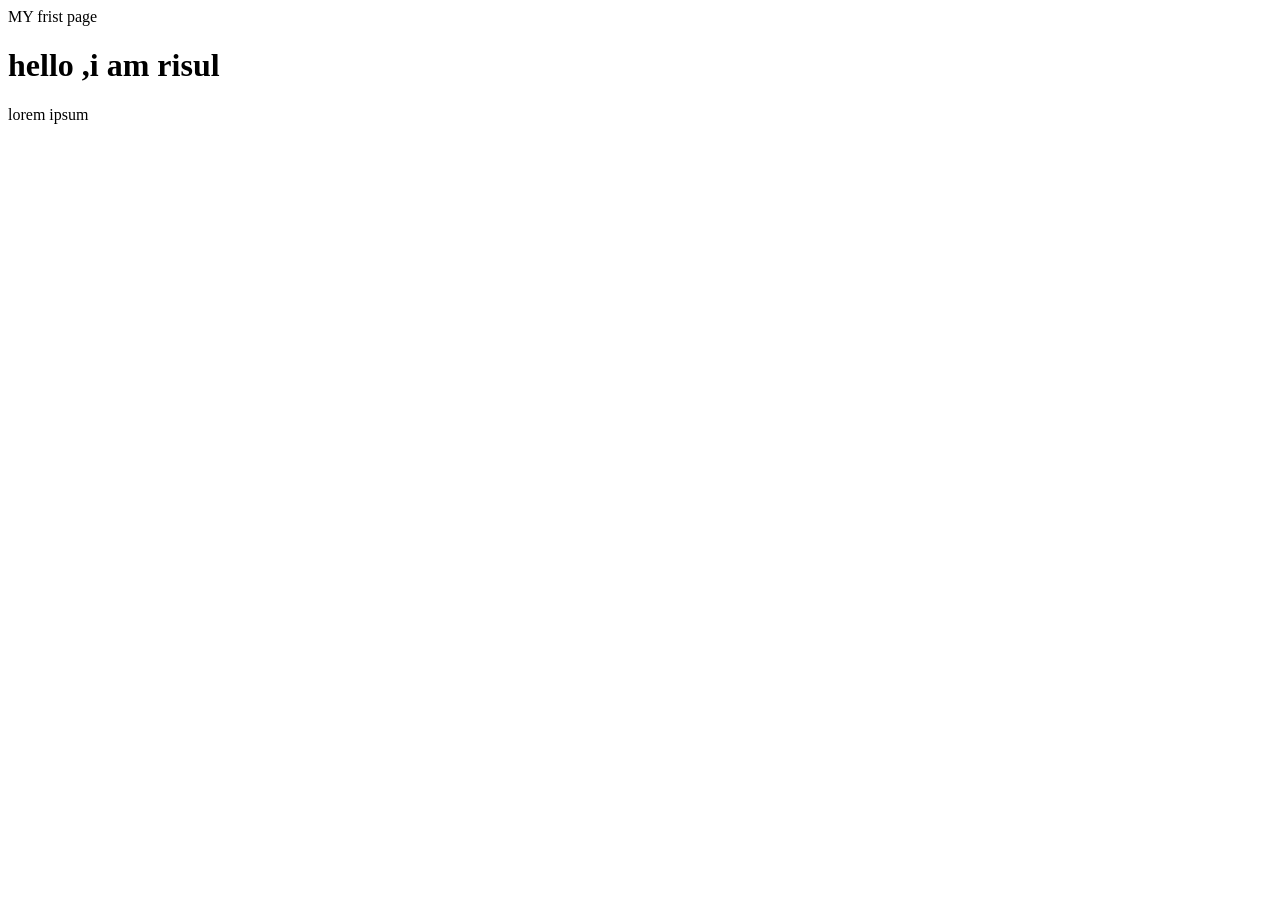
==== index.html @ a31e23ae "new" ====
<!DOCTYPE html>
<html lang="en"
<html>
    <meta charset="UTF-8"
    <title>MY frist page
    </title>
    <body>
        <h1>
            hello ,i am risul
        </h1>
        <p> lorem ipsum</p>
    </body>
</html>
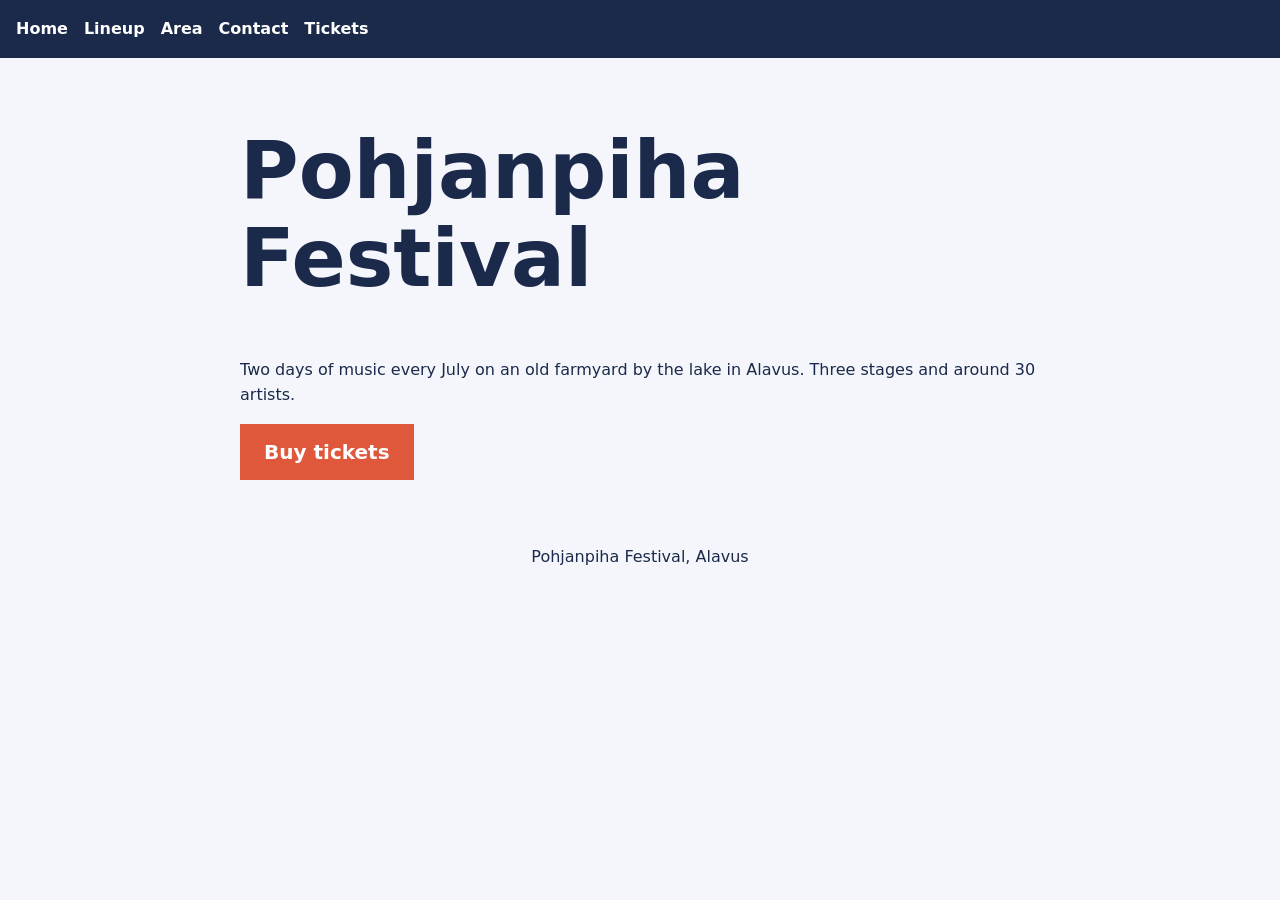
==== commit caa6b14f: "css/style.css Add base styles with Harbour colours" ====
--- a/index.html
+++ b/index.html
@@ -1,13 +1,29 @@
 <!DOCTYPE html>
-<html lang="en"
-<html>
-    <meta charset="UTF-8"
-    <title>MY frist page
-    </title>
-    <body>
-        <h1>
-            hello ,i am risul
-        </h1>
-        <p> lorem ipsum</p>
-    </body>
+<html lang="en">
+<head>
+  <meta charset="utf-8">
+  <meta name="viewport" content="width=device-width, initial-scale=1">
+  <title>Pohjanpiha Festival – Alavus</title>
+  <meta name="description" content="Two-day music festival by the lake in Alavus every July. Three stages, around 30 artists.">
+  <link rel="stylesheet" href="css/style.css">
+</head>
+<body>
+  <header>
+    <nav aria-label="Main">
+      <a href="index.html">Home</a>
+      <a href="lineup.html">Lineup</a>
+      <a href="area.html">Area</a>
+      <a href="contact.html">Contact</a>
+      <a href="https://example.com/tickets">Tickets</a>
+    </nav>
+  </header>
+  <main>
+    <h1>Pohjanpiha Festival</h1>
+    <p>Two days of music every July on an old farmyard by the lake in Alavus. Three stages and around 30 artists.</p>
+    <p><a class="button" href="https://example.com/tickets">Buy tickets</a></p>
+  </main>
+  <footer>
+    <p>Pohjanpiha Festival, Alavus</p>
+  </footer>
+</body>
 </html>
--- a/css/style.css
+++ b/css/style.css
@@ -0,0 +1,54 @@
+:root { --text:#1b2a4a; --bg:#f4f6fb; --accent:#e0583b; }
+
+body {
+  margin: 0;
+  background: var(--bg);
+  color: var(--text);
+  font-family: system-ui, sans-serif;
+  line-height: 1.6;
+}
+header { background: var(--text); }
+nav { display: flex; flex-wrap: wrap; gap: 1rem; padding: 1rem; }
+nav a { color: #fff; font-weight: 700; text-decoration: none; }
+nav a:hover, nav a:focus { color: var(--accent); }
+main { max-width: 50rem; margin: 0 auto; padding: 1rem; }
+h1 { font-size: clamp(2.5rem, 8vw, 5rem); font-weight: 800; line-height: 1.1; }
+h2 { font-size: 1.75rem; font-weight: 800; }
+a { color: var(--text); }
+.button {
+  display: inline-block;
+  background: var(--accent);
+  color: #fff;
+  font-weight: 800;
+  font-size: 1.25rem;
+  padding: 0.75rem 1.5rem;
+  text-decoration: none;
+}
+footer { padding: 1rem; text-align: center; }
+
+table { width: 100%; border-collapse: collapse; margin-bottom: 2rem; }
+caption { text-align: left; font-weight: 700; padding-bottom: 0.5rem; }
+th, td { text-align: left; padding: 0.5rem; border-bottom: 2px solid var(--text); }
+th { background: var(--text); color: #fff; }
+
+form div { margin-bottom: 1rem; }
+label { display: block; font-weight: 700; }
+input, textarea {
+  width: 100%;
+  box-sizing: border-box;
+  padding: 0.5rem;
+  font: inherit;
+  border: 2px solid var(--text);
+}
+button {
+  background: var(--accent);
+  color: #fff;
+  font: inherit;
+  font-weight: 800;
+  font-size: 1.25rem;
+  padding: 0.75rem 1.5rem;
+  border: 0;
+  cursor: pointer;
+}
+.error { display: block; color: #b3261e; font-weight: 700; }
+#form-status { font-weight: 700; }
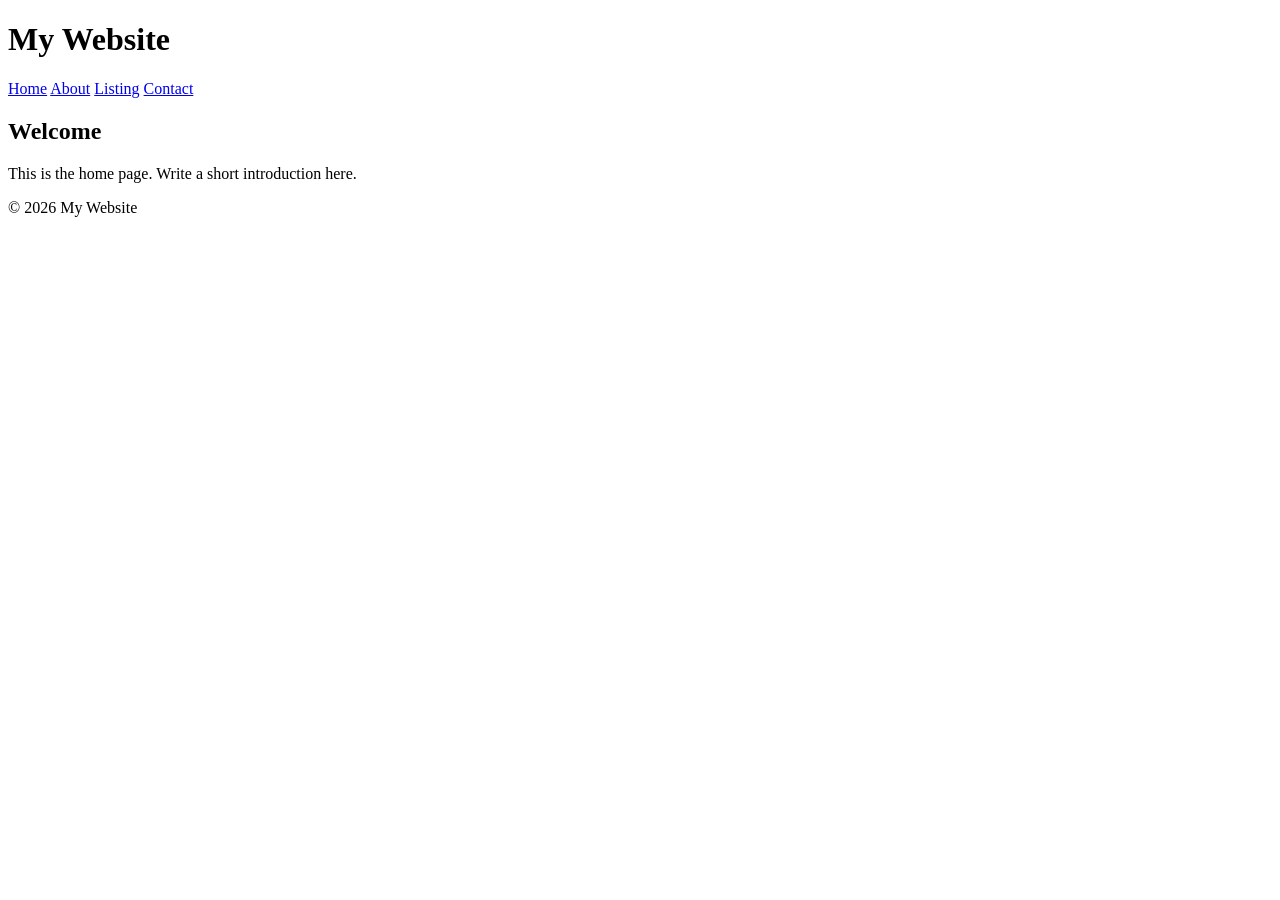
==== commit 1631b240: "made some changes" ====
--- a/index.html
+++ b/index.html
@@ -1,29 +1,25 @@
 <!DOCTYPE html>
 <html lang="en">
 <head>
-  <meta charset="utf-8">
-  <meta name="viewport" content="width=device-width, initial-scale=1">
-  <title>Pohjanpiha Festival – Alavus</title>
-  <meta name="description" content="Two-day music festival by the lake in Alavus every July. Three stages, around 30 artists.">
-  <link rel="stylesheet" href="css/style.css">
+  <meta charset="UTF-8">
+  <meta name="viewport" content="width=device-width, initial-scale=1.0">
+  <title>Home</title>
+  <link rel="stylesheet" href="style.css">
 </head>
 <body>
   <header>
-    <nav aria-label="Main">
-      <a href="index.html">Home</a>
-      <a href="lineup.html">Lineup</a>
-      <a href="area.html">Area</a>
+    <h1>My Website</h1>
+    <nav>
+      <a href="index.html" class="active">Home</a>
+      <a href="about.html">About</a>
+      <a href="listing.html">Listing</a>
       <a href="contact.html">Contact</a>
-      <a href="https://example.com/tickets">Tickets</a>
     </nav>
   </header>
   <main>
-    <h1>Pohjanpiha Festival</h1>
-    <p>Two days of music every July on an old farmyard by the lake in Alavus. Three stages and around 30 artists.</p>
-    <p><a class="button" href="https://example.com/tickets">Buy tickets</a></p>
+    <h2>Welcome</h2>
+    <p>This is the home page. Write a short introduction here.</p>
   </main>
-  <footer>
-    <p>Pohjanpiha Festival, Alavus</p>
-  </footer>
+  <footer>&copy; 2026 My Website</footer>
 </body>
 </html>
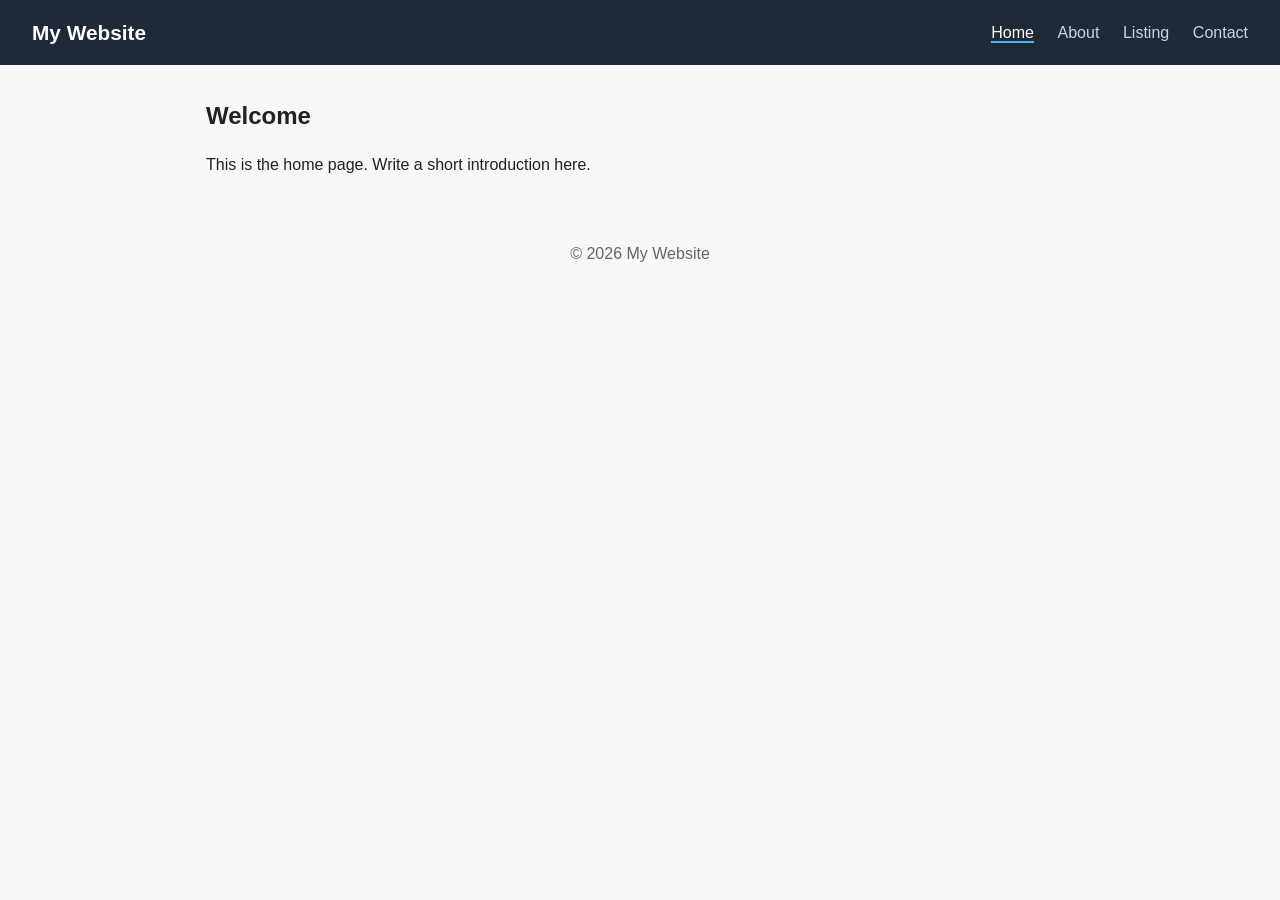
==== commit a6312a68: "made scome edits" ====
--- a/index.html
+++ b/index.html
@@ -4,7 +4,7 @@
   <meta charset="UTF-8">
   <meta name="viewport" content="width=device-width, initial-scale=1.0">
   <title>Home</title>
-  <link rel="stylesheet" href="style.css">
+  <link rel="stylesheet" href="css/style.css">
 </head>
 <body>
   <header>
--- a/css/style.css
+++ b/css/style.css
@@ -0,0 +1,17 @@
+* { box-sizing: border-box; margin: 0; padding: 0; }
+body { font-family: Arial, sans-serif; line-height: 1.6; color: #222; background: #f7f7f9; }
+header { background: #1f2937; color: #fff; padding: 1rem 2rem; display: flex; justify-content: space-between; align-items: center; flex-wrap: wrap; }
+header h1 { font-size: 1.3rem; }
+nav a { color: #cbd5e1; text-decoration: none; margin-left: 1.2rem; }
+nav a:hover, nav a.active { color: #fff; border-bottom: 2px solid #38bdf8; }
+main { max-width: 900px; margin: 2rem auto; padding: 0 1rem; }
+h2 { margin-bottom: 1rem; }
+p { margin-bottom: 1rem; }
+.cards { display: grid; grid-template-columns: repeat(auto-fit, minmax(250px, 1fr)); gap: 1rem; }
+.card { background: #fff; padding: 1rem; border-radius: 8px; box-shadow: 0 1px 4px rgba(0,0,0,.1); }
+.card h3 { margin-bottom: .5rem; }
+form { display: grid; gap: .8rem; max-width: 450px; }
+input, textarea { padding: .6rem; border: 1px solid #ccc; border-radius: 6px; font: inherit; }
+button { padding: .7rem; background: #0ea5e9; color: #fff; border: 0; border-radius: 6px; cursor: pointer; font-size: 1rem; }
+button:hover { background: #0284c7; }
+footer { text-align: center; padding: 2rem; color: #666; }
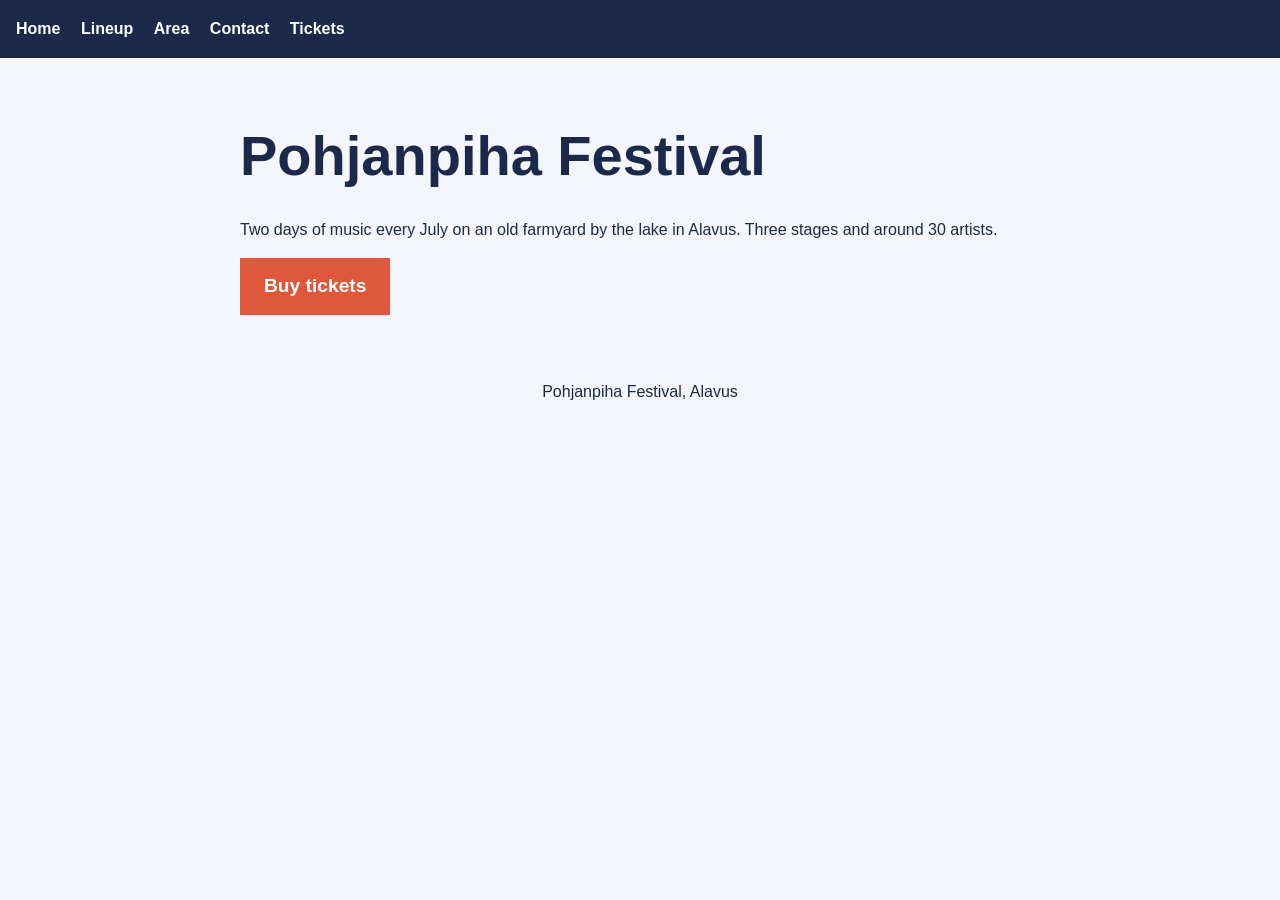
==== commit 8d59dde2: "made some edits" ====
--- a/index.html
+++ b/index.html
@@ -1,25 +1,28 @@
 <!DOCTYPE html>
 <html lang="en">
 <head>
-  <meta charset="UTF-8">
-  <meta name="viewport" content="width=device-width, initial-scale=1.0">
-  <title>Home</title>
+  <meta charset="utf-8">
+  <meta name="viewport" content="width=device-width, initial-scale=1">
+  <title>Pohjanpiha Festival</title>
   <link rel="stylesheet" href="css/style.css">
 </head>
 <body>
-  <header>
-    <h1>My Website</h1>
-    <nav>
-      <a href="index.html" class="active">Home</a>
-      <a href="about.html">About</a>
-      <a href="listing.html">Listing</a>
-      <a href="contact.html">Contact</a>
-    </nav>
-  </header>
+  <nav>
+    <a href="index.html">Home</a>
+    <a href="listing.html">Lineup</a>
+    <a href="about.html">Area</a>
+    <a href="contact.html">Contact</a>
+    <a href="https://www.lippu.fi">Tickets</a>
+  </nav>
+
   <main>
-    <h2>Welcome</h2>
-    <p>This is the home page. Write a short introduction here.</p>
+    <h1>Pohjanpiha Festival</h1>
+    <p>Two days of music every July on an old farmyard by the lake in Alavus. Three stages and around 30 artists.</p>
+    <p><a class="button" href="https://www.lippu.fi">Buy tickets</a></p>
   </main>
-  <footer>&copy; 2026 My Website</footer>
+
+  <footer>
+    <p>Pohjanpiha Festival, Alavus</p>
+  </footer>
 </body>
 </html>
--- a/css/style.css
+++ b/css/style.css
@@ -1,17 +1,114 @@
-* { box-sizing: border-box; margin: 0; padding: 0; }
-body { font-family: Arial, sans-serif; line-height: 1.6; color: #222; background: #f7f7f9; }
-header { background: #1f2937; color: #fff; padding: 1rem 2rem; display: flex; justify-content: space-between; align-items: center; flex-wrap: wrap; }
-header h1 { font-size: 1.3rem; }
-nav a { color: #cbd5e1; text-decoration: none; margin-left: 1.2rem; }
-nav a:hover, nav a.active { color: #fff; border-bottom: 2px solid #38bdf8; }
-main { max-width: 900px; margin: 2rem auto; padding: 0 1rem; }
-h2 { margin-bottom: 1rem; }
-p { margin-bottom: 1rem; }
-.cards { display: grid; grid-template-columns: repeat(auto-fit, minmax(250px, 1fr)); gap: 1rem; }
-.card { background: #fff; padding: 1rem; border-radius: 8px; box-shadow: 0 1px 4px rgba(0,0,0,.1); }
-.card h3 { margin-bottom: .5rem; }
-form { display: grid; gap: .8rem; max-width: 450px; }
-input, textarea { padding: .6rem; border: 1px solid #ccc; border-radius: 6px; font: inherit; }
-button { padding: .7rem; background: #0ea5e9; color: #fff; border: 0; border-radius: 6px; cursor: pointer; font-size: 1rem; }
-button:hover { background: #0284c7; }
-footer { text-align: center; padding: 2rem; color: #666; }+:root {
+  --text: #1b2a4a;
+  --bg: #f4f6fb;
+  --accent: #e0583b;
+}
+
+body {
+  margin: 0;
+  background: var(--bg);
+  color: var(--text);
+  font-family: Arial, sans-serif;
+  line-height: 1.6;
+}
+
+nav {
+  background: var(--text);
+  padding: 1rem;
+}
+
+nav a {
+  color: white;
+  font-weight: bold;
+  margin-right: 1rem;
+  text-decoration: none;
+}
+
+main {
+  max-width: 800px;
+  margin: 0 auto;
+  padding: 1rem;
+}
+
+h1 {
+  font-size: 3.5rem;
+  font-weight: 800;
+  margin-bottom: 0.5rem;
+}
+
+h2 {
+  font-size: 1.8rem;
+  font-weight: 800;
+}
+
+a {
+  color: var(--text);
+}
+
+.button {
+  background: var(--accent);
+  color: white;
+  display: inline-block;
+  font-size: 1.2rem;
+  font-weight: bold;
+  padding: 0.8rem 1.5rem;
+  text-decoration: none;
+}
+
+table {
+  border-collapse: collapse;
+  width: 100%;
+  margin-bottom: 2rem;
+}
+
+th, td {
+  border-bottom: 2px solid var(--text);
+  padding: 0.5rem;
+  text-align: left;
+}
+
+th {
+  background: var(--text);
+  color: white;
+}
+
+form div {
+  margin-bottom: 1rem;
+}
+
+label {
+  display: block;
+  font-weight: bold;
+}
+
+input, textarea {
+  border: 2px solid var(--text);
+  box-sizing: border-box;
+  font-size: 1rem;
+  padding: 0.5rem;
+  width: 100%;
+}
+
+button {
+  background: var(--accent);
+  border: none;
+  color: white;
+  cursor: pointer;
+  font-size: 1.2rem;
+  font-weight: bold;
+  padding: 0.8rem 1.5rem;
+}
+
+.error {
+  color: #b00020;
+  font-weight: bold;
+}
+
+#form-status {
+  font-weight: bold;
+}
+
+footer {
+  padding: 1rem;
+  text-align: center;
+}
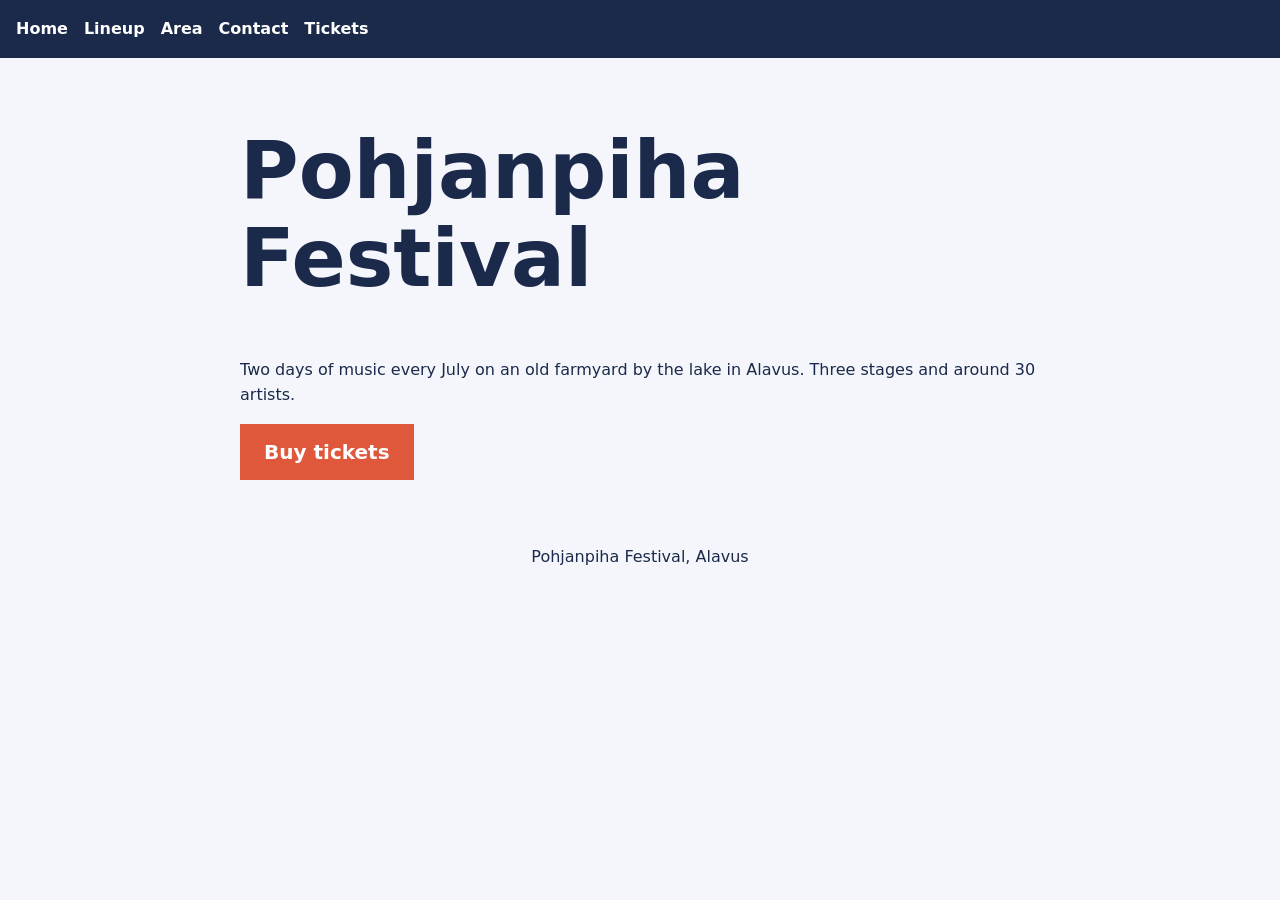
==== commit 600a8302: "update code" ====
--- a/index.html
+++ b/index.html
@@ -3,24 +3,25 @@
 <head>
   <meta charset="utf-8">
   <meta name="viewport" content="width=device-width, initial-scale=1">
-  <title>Pohjanpiha Festival</title>
+  <title>Pohjanpiha Festival – Alavus</title>
+  <meta name="description" content="Two-day music festival by the lake in Alavus every July. Three stages, around 30 artists.">
   <link rel="stylesheet" href="css/style.css">
 </head>
 <body>
-  <nav>
-    <a href="index.html">Home</a>
-    <a href="listing.html">Lineup</a>
-    <a href="about.html">Area</a>
-    <a href="contact.html">Contact</a>
-    <a href="https://www.lippu.fi">Tickets</a>
-  </nav>
-
+  <header>
+    <nav aria-label="Main">
+      <a href="index.html">Home</a>
+      <a href="listing.html">Lineup</a>
+      <a href="about.html">Area</a>
+      <a href="contact.html">Contact</a>
+      <a href="https://www.lippu.fi">Tickets</a>
+    </nav>
+  </header>
   <main>
     <h1>Pohjanpiha Festival</h1>
     <p>Two days of music every July on an old farmyard by the lake in Alavus. Three stages and around 30 artists.</p>
     <p><a class="button" href="https://www.lippu.fi">Buy tickets</a></p>
   </main>
-
   <footer>
     <p>Pohjanpiha Festival, Alavus</p>
   </footer>
--- a/css/style.css
+++ b/css/style.css
@@ -1,114 +1,40 @@
-:root {
-  --text: #1b2a4a;
-  --bg: #f4f6fb;
-  --accent: #e0583b;
-}
+:root { --text:#1b2a4a; --bg:#f4f6fb; --accent:#e0583b; }
 
 body {
   margin: 0;
   background: var(--bg);
   color: var(--text);
-  font-family: Arial, sans-serif;
+  font-family: system-ui, sans-serif;
   line-height: 1.6;
 }
-
-nav {
-  background: var(--text);
-  padding: 1rem;
-}
-
-nav a {
-  color: white;
-  font-weight: bold;
-  margin-right: 1rem;
+header { background: var(--text); }
+nav { display: flex; flex-wrap: wrap; gap: 1rem; padding: 1rem; background: var(--text); }
+nav a { color: #fff; font-weight: 700; text-decoration: none; }
+nav a:hover, nav a:focus { color: var(--accent); }
+main { max-width: 50rem; margin: 0 auto; padding: 1rem; }
+h1 { font-size: clamp(2.5rem, 8vw, 5rem); font-weight: 800; line-height: 1.1; }
+h2 { font-size: 1.75rem; font-weight: 800; }
+a { color: var(--text); }
+.button {
+  display: inline-block;
+  background: var(--accent);
+  color: #fff;
+  font-weight: 800;
+  font-size: 1.25rem;
+  padding: 0.75rem 1.5rem;
   text-decoration: none;
 }
+footer { padding: 1rem; text-align: center; }
 
-main {
-  max-width: 800px;
-  margin: 0 auto;
-  padding: 1rem;
-}
+table { width: 100%; border-collapse: collapse; margin-bottom: 2rem; }
+caption { text-align: left; font-weight: 700; padding-bottom: 0.5rem; }
+th, td { text-align: left; padding: 0.5rem; border-bottom: 2px solid var(--text); }
+th { background: var(--text); color: #fff; }
 
-h1 {
-  font-size: 3.5rem;
-  font-weight: 800;
-  margin-bottom: 0.5rem;
-}
-
-h2 {
-  font-size: 1.8rem;
-  font-weight: 800;
-}
-
-a {
-  color: var(--text);
-}
-
-.button {
-  background: var(--accent);
-  color: white;
-  display: inline-block;
-  font-size: 1.2rem;
-  font-weight: bold;
-  padding: 0.8rem 1.5rem;
-  text-decoration: none;
-}
-
-table {
-  border-collapse: collapse;
+form div { margin-bottom: 1rem; }
+label { display: block; font-weight: 700; }
+input, textarea {
   width: 100%;
-  margin-bottom: 2rem;
-}
-
-th, td {
-  border-bottom: 2px solid var(--text);
+  box-sizing: border-box;
   padding: 0.5rem;
-  text-align: left;
-}
-
-th {
-  background: var(--text);
-  color: white;
-}
-
-form div {
-  margin-bottom: 1rem;
-}
-
-label {
-  display: block;
-  font-weight: bold;
-}
-
-input, textarea {
-  border: 2px solid var(--text);
-  box-sizing: border-box;
-  font-size: 1rem;
-  padding: 0.5rem;
-  width: 100%;
-}
-
-button {
-  background: var(--accent);
-  border: none;
-  color: white;
-  cursor: pointer;
-  font-size: 1.2rem;
-  font-weight: bold;
-  padding: 0.8rem 1.5rem;
-}
-
-.error {
-  color: #b00020;
-  font-weight: bold;
-}
-
-#form-status {
-  font-weight: bold;
-}
-
-footer {
-  padding: 1rem;
-  text-align: center;
-}+  font: inherit;
